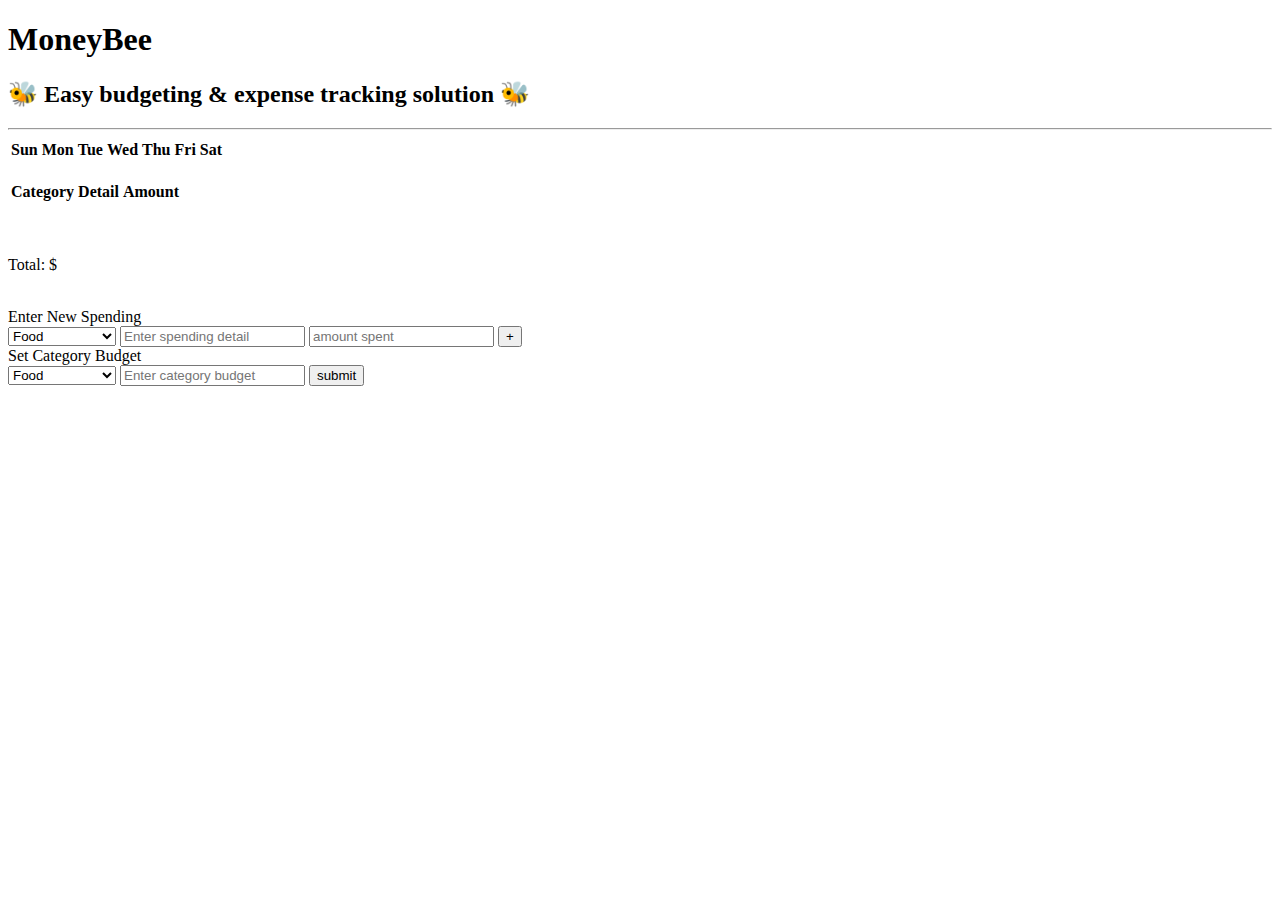
==== index.html @ 354ba23c "html cleanup" ====
<!DOCTYPE html>
<html lang="en">
<head>
</head>
<body>
    <div class='top-bar'>
       <h1 class='app-name'>MoneyBee</h1>
       <h2 class='app-description'> 🐝 Easy budgeting & expense tracking solution 🐝 </h2>
    </div>
    <div class= 'middle-bar'>
        <div class='color-pads'>
            <div class="card">
                <div class="big-year" id="yearNum"></div>
                <div class="triangle-left"></div>
                <div class="triangle-right"></div>
                <div class="months">
                </div>
                <hr class="month-line" />
                <table class="calendar-table" id="calendar">
                    <thead>
                    <tr>
                        <th class="days-of-week">Sun</th>
                        <th class="days-of-week">Mon</th>
                        <th class="days-of-week">Tue</th>
                        <th class="days-of-week">Wed</th>
                        <th class="days-of-week">Thu</th>
                        <th class="days-of-week">Fri</th>
                        <th class="days-of-week">Sat</th>
                    </tr>
                    </thead>
                    <tbody id="calendar-body">
                    </tbody>
                </table>
            </div>
        </div>
    
        <div class="postit">
            <div class='post-it'>
                <div class="current-day">
                    <br/>
                    <table class="spending-table" id="spendings">
                        <thead>
                            <tr>
                                <th class="spending-attributes">Category</th>
                                <th class="spending-attributes">Detail</th>
                                <th class="spending-attributes">Amount</th>
                            </tr>
                        </thead>
                        <tbody id='spending-body'>
                            <!-- <tr class='hold-place'></tr> -->
                        </tbody>
                    </table>
                </div>
                <br>
                <br>
                <p class='place-holder'></p>
                <p class="total">Total: $</p>
                <p class='grand-total'></p>
                <br>
                <div class="create-event">Enter New Spending</div>
                <form class="add-spending-form">
                    <select id="categories" name="categories">
                        <option value="1">Food</option>
                        <option value="10">Groceries</option>
                        <option value="2">Utility</option>
                        <option value="3">Entertainment</option>
                        <option value="4">Housing</option>
                        <option value="5">Transportation</option>
                        <option value="6">Personal Care</option>
                        <option value="7">Gift</option>
                        <option value="9">Travel</option>
                        <option value="11">Medical</option>
                        <option value="12">Pet Care</option>
                        <option value="8">Miscellaneous</option>
                    </select>
                    <input
                      type="text"
                      name="detail"
                      value=""
                      placeholder="Enter spending detail"
                      class="input-text"/>
                    <input
                    type="text"
                    name="amount"
                    value=""
                    placeholder="amount spent"
                    class="input-text"/>
                    <input
                      type="submit"
                      name="submit"
                      value="+"
                      class="submit-new-spending"/>
                  </form>
                  <div hidden class='hidden-id'>
                      <p class=hide-seek id='1'>Food</p>
                      <p class=hide-seek id='2'>Utility</p>
                      <p class=hide-seek id='3'>Entertainment</p>
                      <p class=hide-seek id='4'>Housing</p>
                      <p class=hide-seek id='5'>Transporation</p>
                      <p class=hide-seek id='6'>Personal Care</p>
                      <p class=hide-seek id='7'>Gift</p>
                      <p class=hide-seek id='8'>Miscellaneous</p>
                      <p class=hide-seek id='9'>Travel</p>
                      <p class=hide-seek id='10'>Groceries</p>
                      <p class=hide-seek id='11'>Medical</p>
                      <p class=hide-seek id='12'>Pet Care</p>
                  </div>
            </div>
            <div class='budgeting'>
                <div>Set Category Budget</div>
                <form class="budget-form">
                    <select id="categories" name="categories">
                        <option value="1">Food</option>
                        <option value="10">Groceries</option>
                        <option value="2">Utility</option>
                        <option value="3">Entertainment</option>
                        <option value="4">Housing</option>
                        <option value="5">Transportation</option>
                        <option value="6">Personal Care</option>
                        <option value="7">Gift</option>
                        <option value="9">Travel</option>
                        <option value="11">Medical</option>
                        <option value="12">Pet Care</option>
                        <option value="8">Miscellaneous</option>
                    </select>
                    <input
                    type="text"
                    name="bamount"
                    value=""
                    placeholder="Enter category budget"
                    class="input-text"/>
                    <input
                    type="submit"
                    name="submit"
                    value="submit"
                    class="submit-budget"/>
                </form>
                
            </div>
        </div>
    </div>
    <div class='bottom-bar'>
  
    </div>

</body>
<script src="calendar.js"></script>
<script src="post.js"></script>
<!-- <script src="src/budget.js"></script> -->
</html>
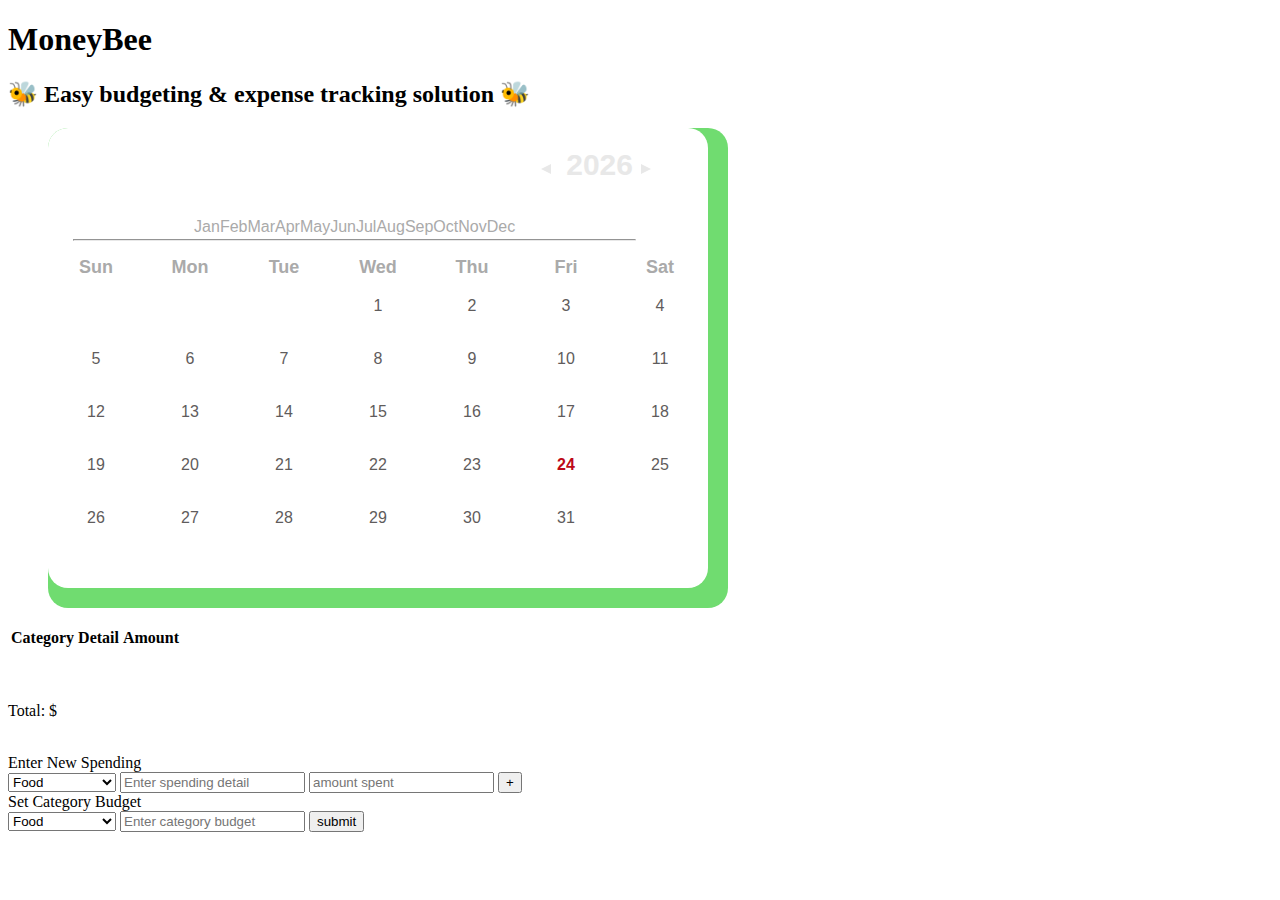
==== commit 7f2beca7: "calendar with initial css" ====
--- a/index.html
+++ b/index.html
@@ -1,6 +1,7 @@
 <!DOCTYPE html>
 <html lang="en">
 <head>
+    <link rel="stylesheet" type="text/css" href="css/calendar.css">
 </head>
 <body>
     <div class='top-bar'>
@@ -47,7 +48,7 @@
                             </tr>
                         </thead>
                         <tbody id='spending-body'>
-                            <!-- <tr class='hold-place'></tr> -->
+
                         </tbody>
                     </table>
                 </div>
@@ -144,7 +145,7 @@
     </div>
 
 </body>
-<script src="calendar.js"></script>
-<script src="post.js"></script>
-<!-- <script src="src/budget.js"></script> -->
+<script src="js/calendar.js"></script>
+<script src="js/post.js"></script>
+
 </html>--- a/css/calendar.css
+++ b/css/calendar.css
@@ -0,0 +1,140 @@
+.color-pads {
+    width: 680px;
+    height: 480px;
+    border-radius: 20px;
+    background-color: rgba(36, 201, 36, 0.651);
+    position: relative;
+    color: black;
+    margin-left: 40px;
+  }
+  
+  .card {
+    width: 660px;
+    height: 460px;
+    border-radius: 20px;
+    background-color: white;
+    position: relative;
+    color: black;
+    font-family: 'Kanit', sans-serif;
+    margin-bottom: 30px;
+  }
+  
+  .big-year {
+    color: #E8E8E8;
+    font-size: 30px;
+    float: right;
+    position: relative;
+    right: 75px;
+    top: 20px;
+    font-weight: bold;
+  }
+  
+  .triangle-left {
+    width: 0;
+    height: 0;
+    border-top: 5px solid transparent;
+    border-right: 10px solid #E8E8E8;
+    border-bottom: 5px solid transparent;
+    float: right;
+    position: relative;
+    right: 90px;
+    top: 36px;
+  }
+  
+  .triangle-right {
+    width: 0;
+    height: 0;
+    border-top: 5px solid transparent;
+    border-left: 10px solid #E8E8E8;
+    border-bottom: 5px solid transparent;
+    float: right;
+    position: relative;
+    left: 20px;
+    top: 36px;
+  }
+
+  .triangle-left:hover{
+    border-right: 10px solid#2ECC71;
+  }
+  .triangle-right:hover{
+    border-left: 10px solid#2ECC71;
+  }
+
+  .each-month:hover{
+    color:#27e879;
+  }
+
+  .selected{
+    font-weight: bold;
+    color: #747978;
+  }
+
+  .selected-day{
+    background-color: rgba(36, 201, 36, 0.651);
+    display:block;
+    height: 88%;
+    width: 43%;
+    border-radius:50%;
+    margin:auto;
+    line-height:44px;
+    text-align: center;
+  }
+
+  /* .each-month:active{
+    font-weight:bold;
+  } */
+  
+  .months {
+    color: #AAAAAA;
+    position: relative;
+    left: 20px;
+    /* right: 10px; */
+    top: 90px;
+    word-spacing: 17px;
+    text-align: center;
+  }
+  
+  .month-line {
+    border-color: #E8E8E8;
+    position: relative;
+    top: 85px;
+    width: 85%;
+    left: 10px;
+  }
+
+  .calendar-table {
+    table-layout: fixed ;
+    width: 100% ;
+    position: relative;
+    /* height: 280px; */
+    height: 80%;
+    top: 90px;
+
+    text-align: center;
+    vertical-align: center;
+    /* padding: 15px; */
+    /* word-spacing: 15px; */
+
+  }
+  
+  .days-of-week {
+    color: #AAAAAA;
+    position: relative;
+    font-size: 18px;
+    word-spacing: 80px;
+    font-weight: 600;
+  }
+
+  td {
+    width: 25% ;
+    height: 15% ;
+  }
+
+  #calendar-body {
+    color: rgb(95, 92, 92);
+  }
+
+  [title~="today"] {
+  font-weight: bolder;
+  color: #BD0918
+  }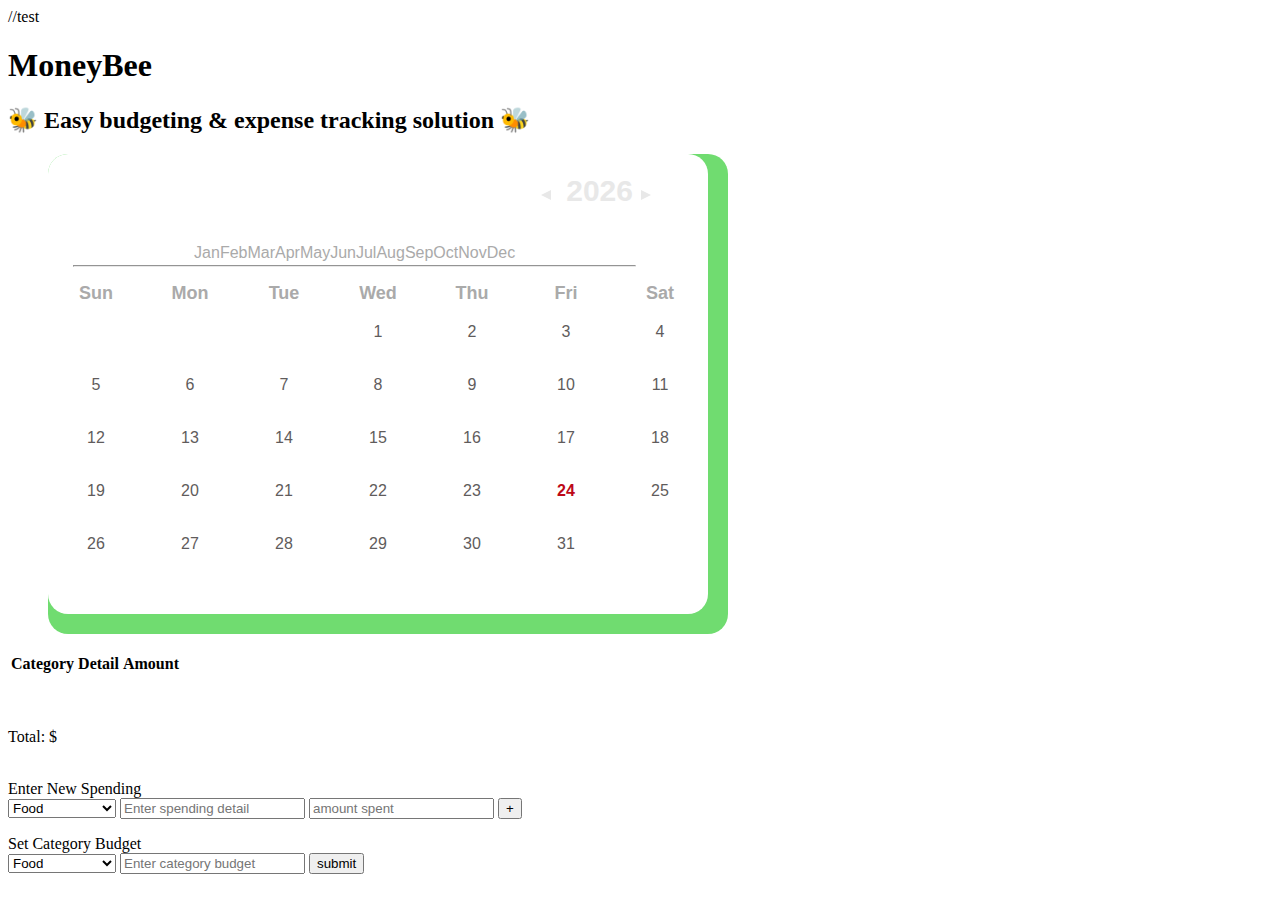
==== commit 23fce708: "test" ====
--- a/index.html
+++ b/index.html
@@ -1,3 +1,4 @@
+//test
 <!DOCTYPE html>
 <html lang="en">
 <head>
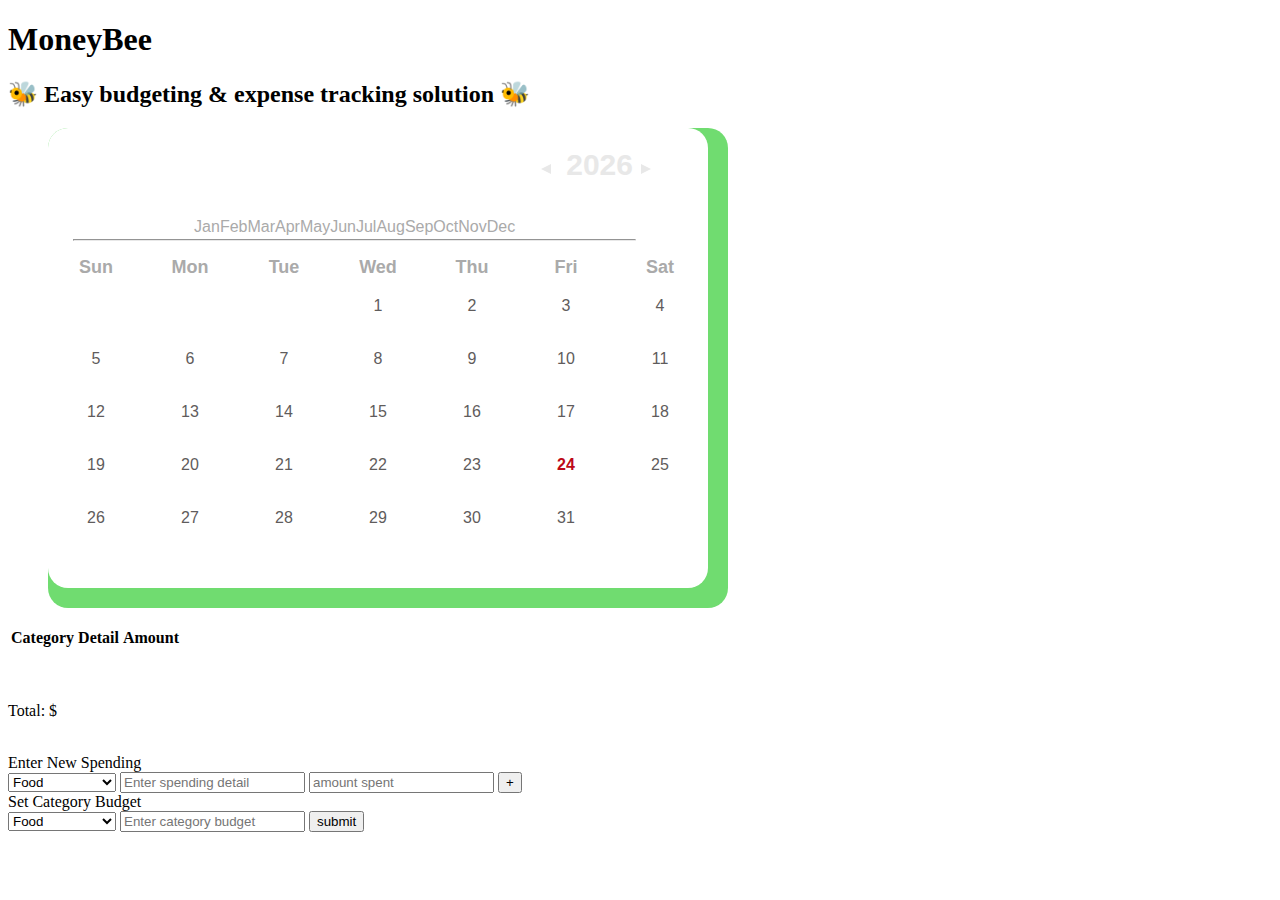
==== commit 2094bbf0: "post initial" ====
--- a/index.html
+++ b/index.html
@@ -1,4 +1,3 @@
-//test
 <!DOCTYPE html>
 <html lang="en">
 <head>
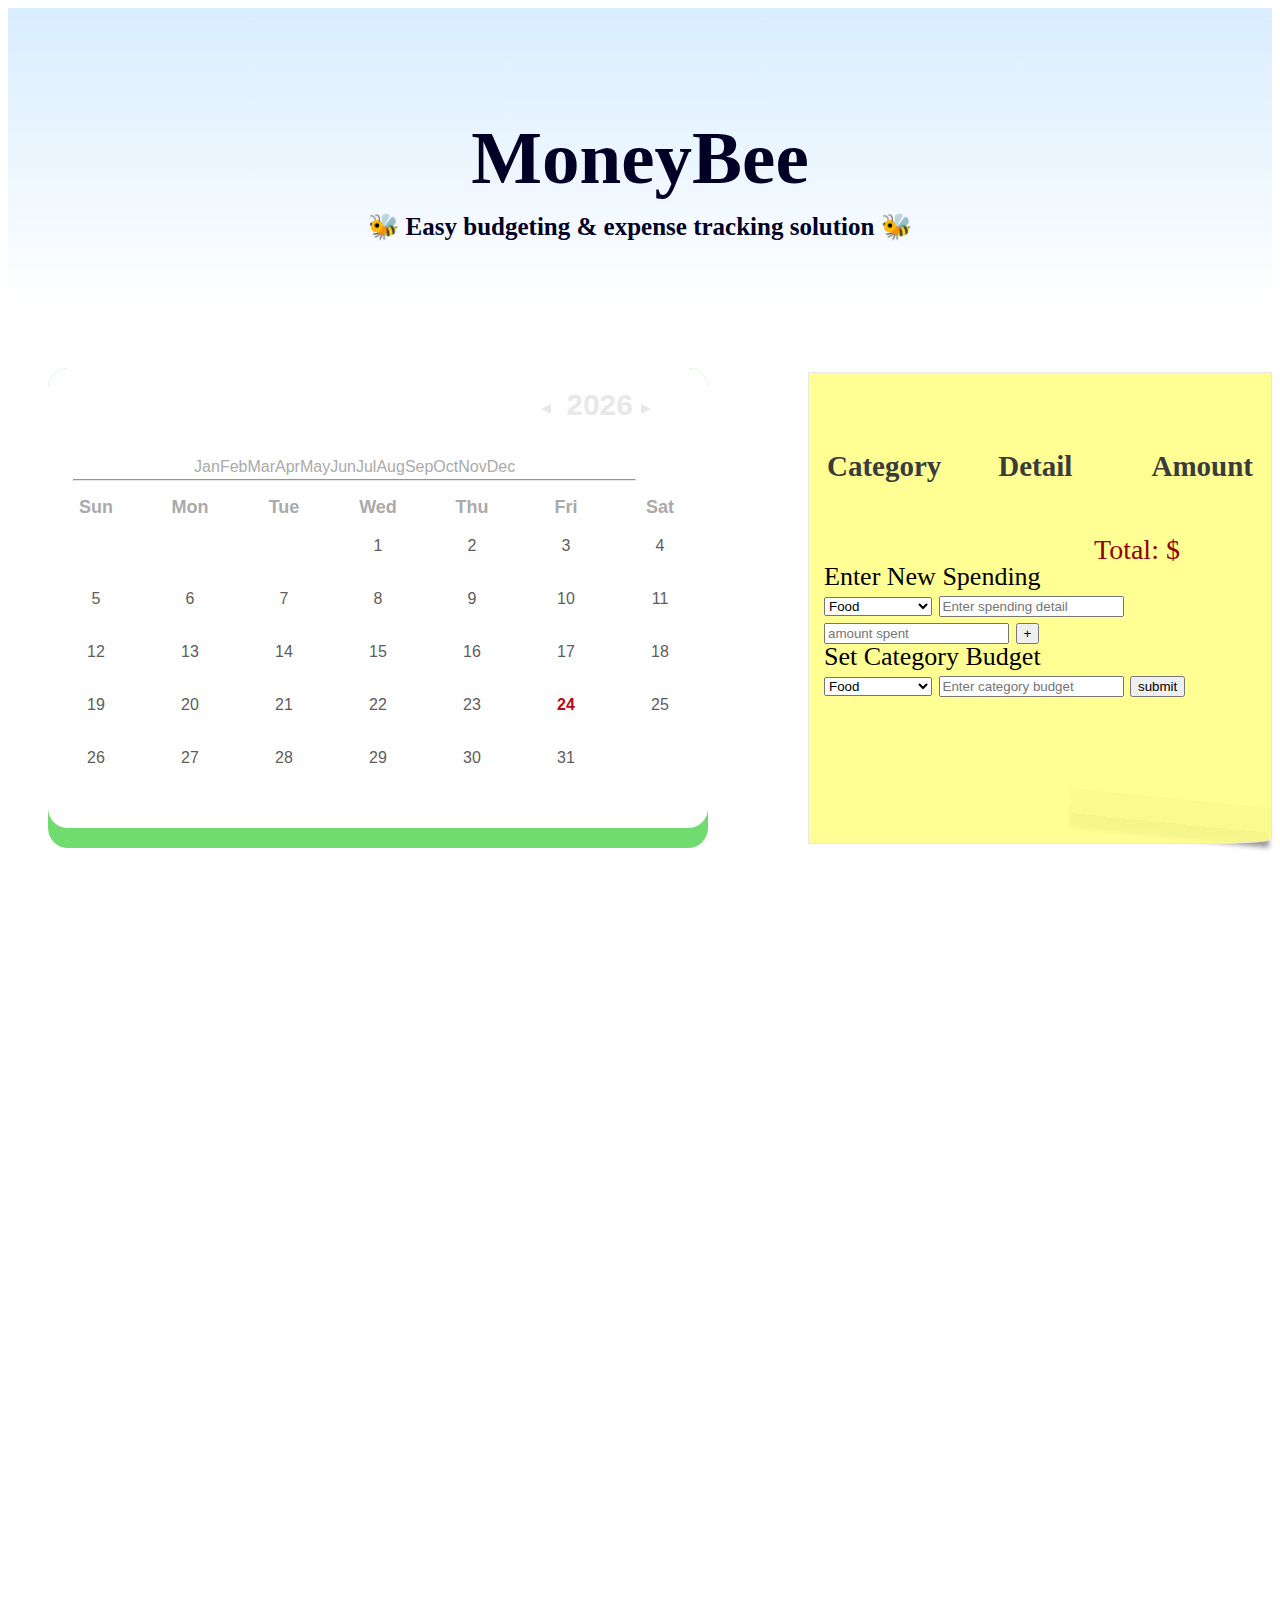
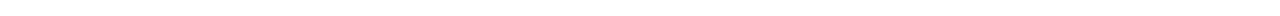
==== commit 397c774d: "css change" ====
--- a/index.html
+++ b/index.html
@@ -2,6 +2,8 @@
 <html lang="en">
 <head>
     <link rel="stylesheet" type="text/css" href="css/calendar.css">
+    <link rel="stylesheet" type="text/css" href="css/index.css">
+    <link rel="stylesheet" type="text/css" href="css/post.css">
 </head>
 <body>
     <div class='top-bar'>
@@ -147,5 +149,7 @@
 </body>
 <script src="js/calendar.js"></script>
 <script src="js/post.js"></script>
-
+<script src="js/budget.js"></script>
+<!-- <script src="js/doughnut.js"></script>
+<script src="js/bar.js"></script> -->
 </html>--- a/css/calendar.css
+++ b/css/calendar.css
@@ -1,3 +1,4 @@
+/* calendar css */
 .color-pads {
     width: 680px;
     height: 480px;
@@ -80,15 +81,10 @@
     text-align: center;
   }
 
-  /* .each-month:active{
-    font-weight:bold;
-  } */
-  
   .months {
     color: #AAAAAA;
     position: relative;
     left: 20px;
-    /* right: 10px; */
     top: 90px;
     word-spacing: 17px;
     text-align: center;
@@ -106,14 +102,10 @@
     table-layout: fixed ;
     width: 100% ;
     position: relative;
-    /* height: 280px; */
     height: 80%;
     top: 90px;
-
     text-align: center;
     vertical-align: center;
-    /* padding: 15px; */
-    /* word-spacing: 15px; */
 
   }
   
--- a/css/index.css
+++ b/css/index.css
@@ -0,0 +1,44 @@
+/* flexbox of the whole page */
+.top-bar {
+    background-image: linear-gradient(
+        rgba(212, 235, 255, 0.904), rgba(255, 255, 255, 0.904)
+    );
+    height: 300px;
+    display: flex;
+    flex-direction: column;
+    flex-wrap: nowrap;
+    justify-content: center;
+    align-items: center;
+  }
+
+.middle-bar{
+    height: 600px;
+    display: flex;
+    flex-direction: row;
+    flex-wrap: nowrap;
+    align-items: center;
+}
+
+.bottom-bar{
+    height: 700px;
+    display: flex;
+    flex-direction: row;
+    flex-wrap: nowrap;
+    align-items: right;
+}
+
+.app-name{
+    font-size: 75px;
+    font-family: 'Abril Fatface';
+    color: rgb(0, 0, 39);
+    font-weight: bolder;
+    margin-top: 60px;
+    margin-bottom: -10px;
+}
+
+.app-description{
+    font-size: 25px;
+    font-family: 'Abril Fatface';
+    color: rgb(0, 0, 39);
+    font-weight: bold;
+}
--- a/css/post.css
+++ b/css/post.css
@@ -0,0 +1,80 @@
+/* budget and expense calculator css */
+.postit {
+    line-height: 1;
+    text-align:left;     
+    width: 480px;  
+    height: 420px;  
+    margin-left: 100px;    
+    position:relative;   
+    border:1px solid #E8E8E8;  
+    padding-top: 50px;
+    padding-left: 15px;
+    padding-right: 15px;
+    font-family:'Nanum Pen Script';  
+    border-bottom-right-radius: 60px 5px;
+    display:inline-block;    
+    font-size: 26px;
+    background-color: #ffff88e7;
+}
+.spending-attributes{
+    font-size: 29px;
+    table-layout: fixed;
+    width: 50%;  
+    color:  rgb(59, 59, 59);
+    text-align: left;
+}
+
+.place-holder, .total, .grand-total {
+    display: inline;}
+
+.hold-place{
+    table-layout: fixed;
+    width: 80%;  
+    height:10px;
+}
+
+#spending-body{
+    font-size: 20px;
+    table-layout: fixed;
+    width: 100%;  
+    text-align: left;
+}
+
+.place-holder{
+    text-align: right;
+    padding-left: 270px;
+}
+
+.grand-total{
+    padding-right: 40px;
+    text-align: right;
+    font-size: 28px;
+    color: #91000C;
+}
+
+.total{
+    text-align: right;
+    font-size: 28px;
+    color: #91000C;
+}
+
+.budgeting {
+    width: stretch;
+    height: auto;
+  }
+
+  .postit:after {     
+    content: "";
+    position:absolute;
+    z-index:-1;
+    right:-0px; bottom:20px;
+    width:200px;
+    height: 25px;
+    background: rgba(0, 0, 0, 0.2);
+    box-shadow:2px 15px 5px rgba(0, 0, 0, 0.40);
+  -moz-transform: matrix(-1, -0.1, 0, 1, 0, 0);
+   -webkit-transform: matrix(-1, -0.1, 0, 1, 0, 0);
+        -o-transform: matrix(-1, -0.1, 0, 1, 0, 0);
+       -ms-transform: matrix(-1, -0.1, 0, 1, 0, 0);
+           transform: matrix(-1, -0.1, 0, 1, 0, 0);
+  }